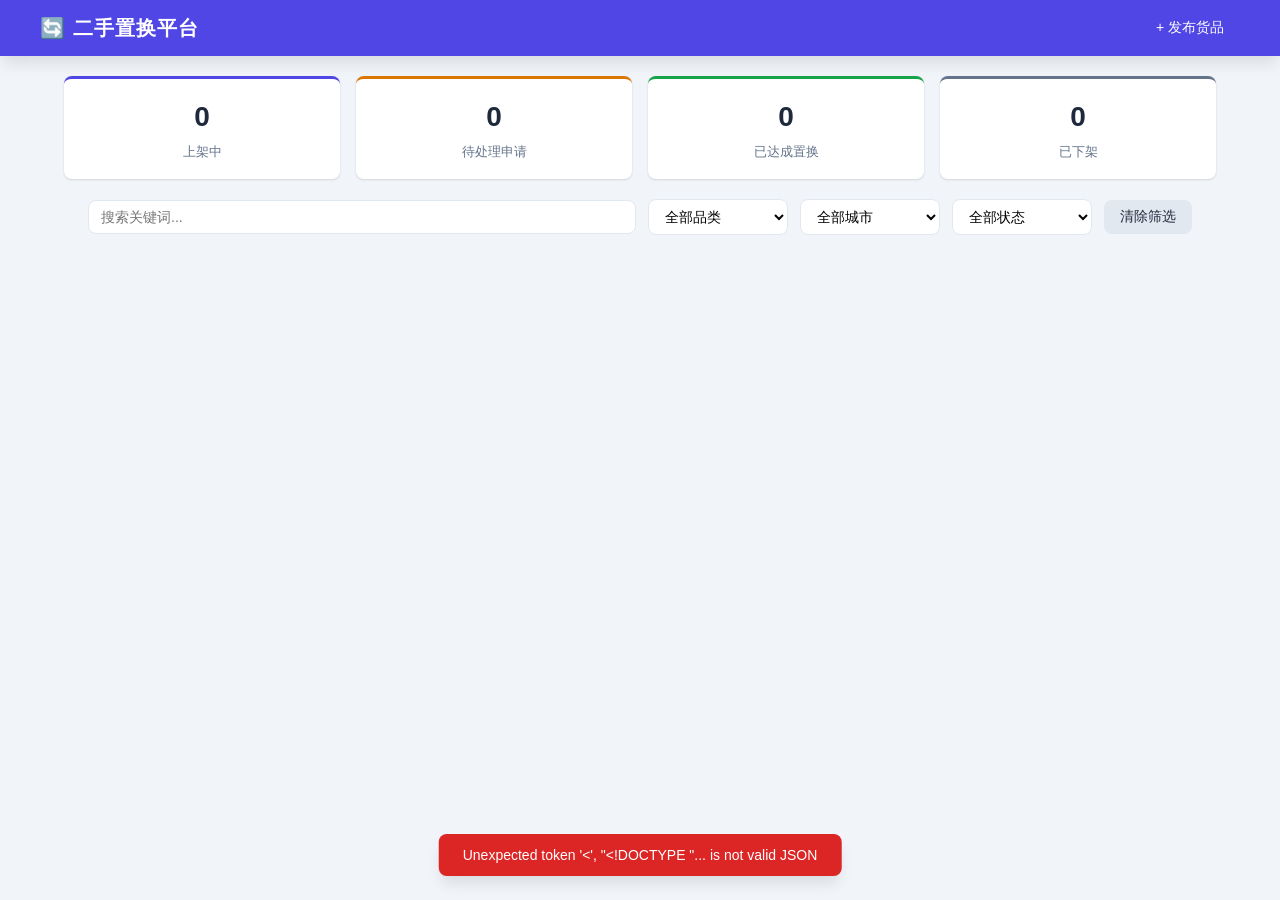
==== static/index.html @ 31f8799f "AgentOps review snapshot: 二手货品置换平台 (round 1)" ====
<!DOCTYPE html>
<html lang="zh-CN">
<head>
    <meta charset="UTF-8">
    <meta name="viewport" content="width=device-width, initial-scale=1.0">
    <title>二手货品置换平台</title>
    <link rel="stylesheet" href="/static/css/style.css">
</head>
<body>
    <header class="app-header">
        <div class="header-inner">
            <h1 class="logo" onclick="navigateTo('list')">🔄 二手置换平台</h1>
            <button class="btn btn-primary" onclick="showCreateForm()">+ 发布货品</button>
        </div>
    </header>

    <!-- 统计区域 -->
    <section class="stats-bar" id="stats-bar">
        <div class="stat-card stat-listed"><span class="stat-num" id="stat-listed">0</span><span class="stat-label">上架中</span></div>
        <div class="stat-card stat-pending"><span class="stat-num" id="stat-pending">0</span><span class="stat-label">待处理申请</span></div>
        <div class="stat-card stat-exchanged"><span class="stat-num" id="stat-exchanged">0</span><span class="stat-label">已达成置换</span></div>
        <div class="stat-card stat-delisted"><span class="stat-num" id="stat-delisted">0</span><span class="stat-label">已下架</span></div>
    </section>

    <!-- 列表视图 -->
    <main id="view-list" class="view active">
        <div class="filters">
            <input type="text" id="filter-keyword" placeholder="搜索关键词..." oninput="loadItems()">
            <select id="filter-category" onchange="loadItems()"><option value="">全部品类</option></select>
            <select id="filter-city" onchange="loadItems()"><option value="">全部城市</option></select>
            <select id="filter-status" onchange="loadItems()">
                <option value="">全部状态</option>
                <option value="listed">上架中</option>
                <option value="exchanged">已置换</option>
                <option value="delisted">已下架</option>
            </select>
            <button class="btn btn-secondary" onclick="clearFilters()">清除筛选</button>
        </div>
        <div class="item-grid" id="item-grid"></div>
        <div class="empty-state" id="empty-state" style="display:none;">暂无符合条件的货品</div>
    </main>

    <!-- 详情视图 -->
    <main id="view-detail" class="view">
        <button class="btn btn-back" onclick="navigateTo('list')">← 返回列表</button>
        <div class="detail-layout">
            <div class="detail-main">
                <div class="detail-image" id="detail-image">📷 图片占位</div>
                <div class="detail-info">
                    <h2 id="detail-title"></h2>
                    <div class="detail-meta" id="detail-meta"></div>
                    <div class="detail-section">
                        <h3>详细描述</h3>
                        <p id="detail-desc"></p>
                    </div>
                    <div class="detail-section">
                        <h3>交换条件</h3>
                        <p id="detail-exchange"></p>
                    </div>
                    <div class="detail-actions" id="detail-actions"></div>
                </div>
            </div>
            <div class="detail-sidebar">
                <div class="detail-section">
                    <h3>置换申请 <button class="btn btn-sm" onclick="showApplyForm()" id="btn-apply-toggle">发起申请</button></h3>
                    <div id="apply-form" class="apply-form" style="display:none;">
                        <input type="text" id="apply-applicant" placeholder="你的名字">
                        <textarea id="apply-message" placeholder="留言说明你能提供的置换物..."></textarea>
                        <button class="btn btn-primary btn-sm" onclick="submitApplication()">提交申请</button>
                    </div>
                    <div id="application-list"></div>
                </div>
            </div>
        </div>
    </main>

    <!-- 创建/编辑视图 -->
    <main id="view-form" class="view">
        <button class="btn btn-back" onclick="navigateTo('list')">← 返回列表</button>
        <div class="form-container">
            <h2 id="form-title">发布新货品</h2>
            <form id="item-form" onsubmit="submitItemForm(event)">
                <input type="hidden" id="form-item-id">
                <div class="form-row">
                    <div class="form-group">
                        <label>标题 *</label>
                        <input type="text" id="form-field-title" required>
                    </div>
                    <div class="form-group">
                        <label>品类 *</label>
                        <select id="form-field-category" required>
                            <option value="">请选择</option>
                            <option value="数码电子">数码电子</option>
                            <option value="家具家居">家具家居</option>
                            <option value="运动户外">运动户外</option>
                            <option value="图书文具">图书文具</option>
                            <option value="服装鞋包">服装鞋包</option>
                            <option value="母婴玩具">母婴玩具</option>
                            <option value="美妆个护">美妆个护</option>
                            <option value="其他">其他</option>
                        </select>
                    </div>
                </div>
                <div class="form-row">
                    <div class="form-group">
                        <label>成色</label>
                        <select id="form-field-condition">
                            <option value="全新">全新</option>
                            <option value="九五新">九五新</option>
                            <option value="九成新">九成新</option>
                            <option value="八成新">八成新</option>
                            <option value="七成新">七成新</option>
                            <option value="五成新及以下">五成新及以下</option>
                        </select>
                    </div>
                    <div class="form-group">
                        <label>所在城市 *</label>
                        <input type="text" id="form-field-city" required>
                    </div>
                </div>
                <div class="form-row">
                    <div class="form-group">
                        <label>期望置换物</label>
                        <input type="text" id="form-field-exchange">
                    </div>
                    <div class="form-group">
                        <label>发布人 *</label>
                        <input type="text" id="form-field-publisher" required>
                    </div>
                </div>
                <div class="form-group">
                    <label>详细描述</label>
                    <textarea id="form-field-description" rows="4"></textarea>
                </div>
                <div class="form-actions">
                    <button type="submit" class="btn btn-primary">保存</button>
                    <button type="button" class="btn btn-secondary" onclick="navigateTo('list')">取消</button>
                </div>
            </form>
        </div>
    </main>

    <!-- 消息提示 -->
    <div id="toast" class="toast" style="display:none;"></div>

    <script src="/static/js/app.js"></script>
</body>
</html>
---- static/css/style.css ----
/* ========== 基础重置与变量 ========== */
*, *::before, *::after { box-sizing: border-box; margin: 0; padding: 0; }
:root {
    --c-primary: #4f46e5;
    --c-primary-light: #6366f1;
    --c-bg: #f1f5f9;
    --c-card: #ffffff;
    --c-text: #1e293b;
    --c-text2: #64748b;
    --c-border: #e2e8f0;
    --c-success: #16a34a;
    --c-warning: #d97706;
    --c-danger: #dc2626;
    --c-info: #0284c7;
    --radius: 8px;
    --shadow: 0 1px 3px rgba(0,0,0,.08), 0 1px 2px rgba(0,0,0,.06);
    --shadow-lg: 0 10px 15px -3px rgba(0,0,0,.1);
}
body { font-family: -apple-system, BlinkMacSystemFont, "Segoe UI", Roboto, "Helvetica Neue", Arial, sans-serif; background: var(--c-bg); color: var(--c-text); line-height: 1.6; }

/* ========== Header ========== */
.app-header { background: var(--c-primary); color: #fff; padding: 0 24px; position: sticky; top: 0; z-index: 100; box-shadow: var(--shadow-lg); }
.header-inner { max-width: 1200px; margin: 0 auto; display: flex; align-items: center; justify-content: space-between; height: 56px; }
.logo { font-size: 20px; font-weight: 700; cursor: pointer; letter-spacing: 1px; }
.btn { display: inline-flex; align-items: center; gap: 4px; padding: 8px 16px; border: none; border-radius: var(--radius); font-size: 14px; font-weight: 500; cursor: pointer; transition: all .15s; }
.btn-primary { background: var(--c-primary); color: #fff; }
.btn-primary:hover { background: var(--c-primary-light); }
.btn-secondary { background: var(--c-border); color: var(--c-text); }
.btn-secondary:hover { background: #cbd5e1; }
.btn-success { background: var(--c-success); color: #fff; }
.btn-success:hover { opacity: .9; }
.btn-danger { background: var(--c-danger); color: #fff; }
.btn-danger:hover { opacity: .9; }
.btn-warning { background: var(--c-warning); color: #fff; }
.btn-warning:hover { opacity: .9; }
.btn-sm { padding: 4px 10px; font-size: 12px; }
.btn-back { margin: 16px 24px 0; }
.btn:disabled { opacity: .5; cursor: not-allowed; }

/* ========== Stats Bar ========== */
.stats-bar { max-width: 1200px; margin: 20px auto; padding: 0 24px; display: grid; grid-template-columns: repeat(4, 1fr); gap: 16px; }
.stat-card { background: var(--c-card); border-radius: var(--radius); padding: 16px 20px; display: flex; flex-direction: column; align-items: center; box-shadow: var(--shadow); border-top: 3px solid var(--c-primary); }
.stat-card.stat-pending { border-top-color: var(--c-warning); }
.stat-card.stat-exchanged { border-top-color: var(--c-success); }
.stat-card.stat-delisted { border-top-color: var(--c-text2); }
.stat-num { font-size: 28px; font-weight: 700; }
.stat-label { font-size: 13px; color: var(--c-text2); margin-top: 2px; }

/* ========== Filters ========== */
.filters { max-width: 1200px; margin: 0 auto 16px; padding: 0 24px; display: flex; gap: 12px; flex-wrap: wrap; align-items: center; }
.filters input, .filters select { padding: 8px 12px; border: 1px solid var(--c-border); border-radius: var(--radius); font-size: 14px; background: var(--c-card); min-width: 140px; }
.filters input { flex: 1; min-width: 200px; }

/* ========== Item Grid ========== */
.item-grid { max-width: 1200px; margin: 0 auto; padding: 0 24px 40px; display: grid; grid-template-columns: repeat(auto-fill, minmax(340px, 1fr)); gap: 20px; }
.item-card { background: var(--c-card); border-radius: var(--radius); box-shadow: var(--shadow); overflow: hidden; cursor: pointer; transition: transform .15s, box-shadow .15s; }
.item-card:hover { transform: translateY(-2px); box-shadow: var(--shadow-lg); }
.item-card-image { height: 160px; background: linear-gradient(135deg, #e0e7ff 0%, #c7d2fe 100%); display: flex; align-items: center; justify-content: center; font-size: 48px; color: var(--c-primary); }
.item-card-body { padding: 16px; }
.item-card-title { font-size: 16px; font-weight: 600; margin-bottom: 8px; display: -webkit-box; -webkit-line-clamp: 2; -webkit-box-orient: vertical; overflow: hidden; }
.item-card-tags { display: flex; gap: 6px; flex-wrap: wrap; margin-bottom: 8px; }
.tag { display: inline-block; padding: 2px 8px; border-radius: 12px; font-size: 12px; font-weight: 500; }
.tag-category { background: #e0e7ff; color: #3730a3; }
.tag-condition { background: #fef3c7; color: #92400e; }
.tag-city { background: #d1fae5; color: #065f46; }
.item-card-bottom { display: flex; justify-content: space-between; align-items: center; font-size: 13px; color: var(--c-text2); }
.item-card-exchange { color: var(--c-primary); font-weight: 500; }
.status-badge { padding: 2px 10px; border-radius: 12px; font-size: 12px; font-weight: 600; }
.status-listed { background: #dcfce7; color: #166534; }
.status-exchanged { background: #dbeafe; color: #1e40af; }
.status-delisted { background: #f1f5f9; color: #64748b; }
.empty-state { max-width: 1200px; margin: 60px auto; text-align: center; color: var(--c-text2); font-size: 16px; }

/* ========== Detail ========== */
.view { display: none; max-width: 1200px; margin: 0 auto; padding: 0 24px 40px; }
.view.active { display: block; }
.detail-layout { display: grid; grid-template-columns: 1fr 380px; gap: 24px; margin-top: 16px; }
.detail-main { display: flex; gap: 24px; }
.detail-image { width: 280px; min-width: 280px; height: 220px; background: linear-gradient(135deg, #e0e7ff 0%, #c7d2fe 100%); display: flex; align-items: center; justify-content: center; font-size: 64px; color: var(--c-primary); border-radius: var(--radius); }
.detail-info { flex: 1; }
.detail-info h2 { font-size: 22px; margin-bottom: 12px; }
.detail-meta { display: flex; gap: 8px; flex-wrap: wrap; margin-bottom: 16px; }
.detail-section { margin-bottom: 20px; }
.detail-section h3 { font-size: 15px; font-weight: 600; margin-bottom: 8px; display: flex; align-items: center; gap: 8px; }
.detail-section p { font-size: 14px; color: var(--c-text2); }
.detail-actions { display: flex; gap: 8px; margin-top: 16px; flex-wrap: wrap; }

/* ========== Applications ========== */
.app-card { background: var(--c-bg); border-radius: var(--radius); padding: 12px; margin-bottom: 10px; border-left: 3px solid var(--c-border); }
.app-card.app-pending { border-left-color: var(--c-warning); }
.app-card.app-accepted { border-left-color: var(--c-success); }
.app-card.app-rejected { border-left-color: var(--c-danger); }
.app-card.app-cancelled { border-left-color: var(--c-text2); }
.app-header-row { display: flex; justify-content: space-between; align-items: center; margin-bottom: 4px; }
.app-applicant { font-weight: 600; font-size: 14px; }
.app-status-badge { font-size: 11px; padding: 1px 8px; border-radius: 10px; font-weight: 600; }
.app-message { font-size: 13px; color: var(--c-text2); margin-bottom: 6px; }
.app-time { font-size: 11px; color: #94a3b8; }
.app-actions { display: flex; gap: 6px; margin-top: 6px; }
.apply-form { background: var(--c-bg); border-radius: var(--radius); padding: 12px; margin-bottom: 12px; display: flex; flex-direction: column; gap: 8px; }
.apply-form input, .apply-form textarea { padding: 8px; border: 1px solid var(--c-border); border-radius: var(--radius); font-size: 13px; font-family: inherit; resize: vertical; }

/* ========== Form ========== */
.form-container { max-width: 680px; margin: 16px auto 0; background: var(--c-card); padding: 32px; border-radius: var(--radius); box-shadow: var(--shadow); }
.form-container h2 { margin-bottom: 20px; }
.form-row { display: grid; grid-template-columns: 1fr 1fr; gap: 16px; }
.form-group { margin-bottom: 16px; }
.form-group label { display: block; font-size: 13px; font-weight: 600; margin-bottom: 4px; color: var(--c-text2); }
.form-group input, .form-group select, .form-group textarea { width: 100%; padding: 8px 12px; border: 1px solid var(--c-border); border-radius: var(--radius); font-size: 14px; font-family: inherit; }
.form-group textarea { resize: vertical; }
.form-actions { display: flex; gap: 12px; margin-top: 8px; }

/* ========== Toast ========== */
.toast { position: fixed; bottom: 24px; left: 50%; transform: translateX(-50%); padding: 10px 24px; border-radius: var(--radius); font-size: 14px; font-weight: 500; z-index: 999; box-shadow: var(--shadow-lg); }
.toast.toast-success { background: var(--c-success); color: #fff; }
.toast.toast-error { background: var(--c-danger); color: #fff; }
.toast.toast-info { background: var(--c-info); color: #fff; }

/* ========== Responsive ========== */
@media (max-width: 900px) {
    .detail-layout { grid-template-columns: 1fr; }
    .detail-main { flex-direction: column; }
    .detail-image { width: 100%; min-width: unset; height: 180px; }
    .stats-bar { grid-template-columns: repeat(2, 1fr); }
}
@media (max-width: 600px) {
    .item-grid { grid-template-columns: 1fr; }
    .form-row { grid-template-columns: 1fr; }
    .filters { flex-direction: column; }
    .filters input { min-width: unset; }
}
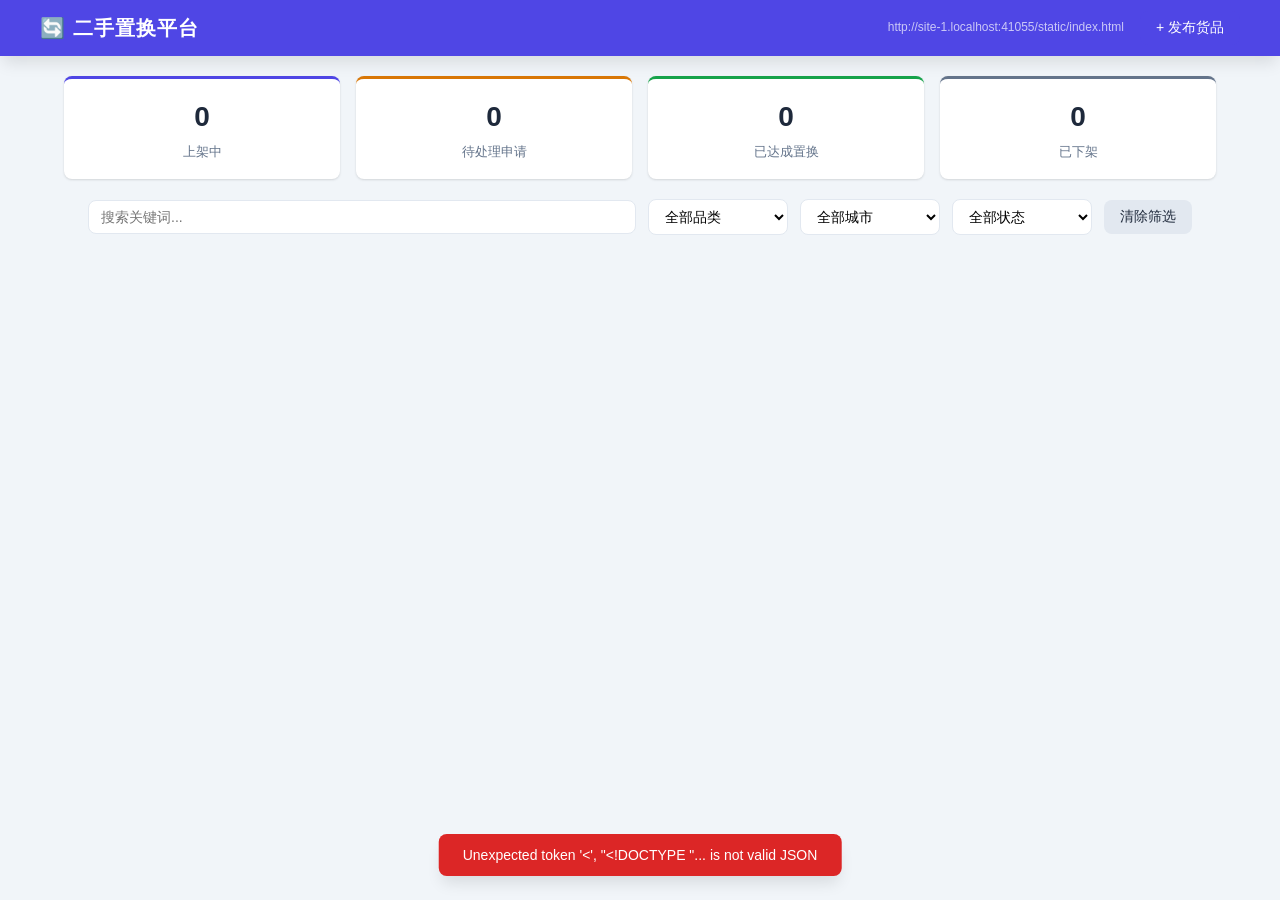
==== commit 7ea79397: "AgentOps review snapshot: 二手货品置换平台 (round 2)" ====
--- a/static/index.html
+++ b/static/index.html
@@ -10,7 +10,10 @@
     <header class="app-header">
         <div class="header-inner">
             <h1 class="logo" onclick="navigateTo('list')">🔄 二手置换平台</h1>
-            <button class="btn btn-primary" onclick="showCreateForm()">+ 发布货品</button>
+            <div class="header-right">
+                <span class="header-url" id="header-url"></span>
+                <button class="btn btn-primary" onclick="showCreateForm()">+ 发布货品</button>
+            </div>
         </div>
     </header>
 
@@ -25,7 +28,7 @@
     <!-- 列表视图 -->
     <main id="view-list" class="view active">
         <div class="filters">
-            <input type="text" id="filter-keyword" placeholder="搜索关键词..." oninput="loadItems()">
+            <input type="text" id="filter-keyword" placeholder="搜索关键词..." oninput="debounceLoadItems()">
             <select id="filter-category" onchange="loadItems()"><option value="">全部品类</option></select>
             <select id="filter-city" onchange="loadItems()"><option value="">全部城市</option></select>
             <select id="filter-status" onchange="loadItems()">
@@ -42,13 +45,22 @@
 
     <!-- 详情视图 -->
     <main id="view-detail" class="view">
-        <button class="btn btn-back" onclick="navigateTo('list')">← 返回列表</button>
+        <div class="detail-nav">
+            <button class="btn btn-back" onclick="navigateTo('list')">← 返回列表</button>
+            <span class="detail-nav-item" id="detail-nav-item"></span>
+        </div>
         <div class="detail-layout">
-            <div class="detail-main">
-                <div class="detail-image" id="detail-image">📷 图片占位</div>
-                <div class="detail-info">
-                    <h2 id="detail-title"></h2>
-                    <div class="detail-meta" id="detail-meta"></div>
+            <!-- 左栏：货品信息 -->
+            <div class="detail-col-left">
+                <div class="detail-card">
+                    <div class="detail-image" id="detail-image">📷</div>
+                    <div class="detail-info">
+                        <h2 id="detail-title"></h2>
+                        <div class="detail-meta" id="detail-meta"></div>
+                        <div class="detail-field-grid" id="detail-fields"></div>
+                    </div>
+                </div>
+                <div class="detail-card">
                     <div class="detail-section">
                         <h3>详细描述</h3>
                         <p id="detail-desc"></p>
@@ -58,17 +70,27 @@
                         <p id="detail-exchange"></p>
                     </div>
                     <div class="detail-actions" id="detail-actions"></div>
+                    <div class="detail-status-hint" id="detail-status-hint" style="display:none;"></div>
                 </div>
             </div>
-            <div class="detail-sidebar">
-                <div class="detail-section">
-                    <h3>置换申请 <button class="btn btn-sm" onclick="showApplyForm()" id="btn-apply-toggle">发起申请</button></h3>
-                    <div id="apply-form" class="apply-form" style="display:none;">
-                        <input type="text" id="apply-applicant" placeholder="你的名字">
-                        <textarea id="apply-message" placeholder="留言说明你能提供的置换物..."></textarea>
-                        <button class="btn btn-primary btn-sm" onclick="submitApplication()">提交申请</button>
+            <!-- 右栏：申请 + 状态历史 -->
+            <div class="detail-col-right">
+                <div class="detail-card">
+                    <div class="detail-section">
+                        <h3>置换申请 <span class="badge" id="detail-app-count">0</span> <button class="btn btn-sm btn-primary" onclick="showApplyForm()" id="btn-apply-toggle">发起申请</button></h3>
+                        <div id="apply-form" class="apply-form" style="display:none;">
+                            <input type="text" id="apply-applicant" placeholder="你的名字">
+                            <textarea id="apply-message" placeholder="留言说明你能提供的置换物..." rows="2"></textarea>
+                            <button class="btn btn-primary btn-sm" onclick="submitApplication()">提交申请</button>
+                        </div>
+                        <div id="application-list"></div>
                     </div>
-                    <div id="application-list"></div>
+                </div>
+                <div class="detail-card">
+                    <div class="detail-section">
+                        <h3>状态历史</h3>
+                        <div id="status-history"></div>
+                    </div>
                 </div>
             </div>
         </div>
@@ -76,7 +98,9 @@
 
     <!-- 创建/编辑视图 -->
     <main id="view-form" class="view">
-        <button class="btn btn-back" onclick="navigateTo('list')">← 返回列表</button>
+        <div class="detail-nav">
+            <button class="btn btn-back" id="form-back-btn">← 返回</button>
+        </div>
         <div class="form-container">
             <h2 id="form-title">发布新货品</h2>
             <form id="item-form" onsubmit="submitItemForm(event)">
@@ -134,7 +158,7 @@
                 </div>
                 <div class="form-actions">
                     <button type="submit" class="btn btn-primary">保存</button>
-                    <button type="button" class="btn btn-secondary" onclick="navigateTo('list')">取消</button>
+                    <button type="button" class="btn btn-secondary" id="form-cancel-btn">取消</button>
                 </div>
             </form>
         </div>
--- a/static/css/style.css
+++ b/static/css/style.css
@@ -7,6 +7,7 @@
     --c-card: #ffffff;
     --c-text: #1e293b;
     --c-text2: #64748b;
+    --c-text3: #94a3b8;
     --c-border: #e2e8f0;
     --c-success: #16a34a;
     --c-warning: #d97706;
@@ -21,6 +22,8 @@
 /* ========== Header ========== */
 .app-header { background: var(--c-primary); color: #fff; padding: 0 24px; position: sticky; top: 0; z-index: 100; box-shadow: var(--shadow-lg); }
 .header-inner { max-width: 1200px; margin: 0 auto; display: flex; align-items: center; justify-content: space-between; height: 56px; }
+.header-right { display: flex; align-items: center; gap: 16px; }
+.header-url { font-size: 12px; opacity: .7; max-width: 260px; overflow: hidden; text-overflow: ellipsis; white-space: nowrap; }
 .logo { font-size: 20px; font-weight: 700; cursor: pointer; letter-spacing: 1px; }
 .btn { display: inline-flex; align-items: center; gap: 4px; padding: 8px 16px; border: none; border-radius: var(--radius); font-size: 14px; font-weight: 500; cursor: pointer; transition: all .15s; }
 .btn-primary { background: var(--c-primary); color: #fff; }
@@ -34,7 +37,7 @@
 .btn-warning { background: var(--c-warning); color: #fff; }
 .btn-warning:hover { opacity: .9; }
 .btn-sm { padding: 4px 10px; font-size: 12px; }
-.btn-back { margin: 16px 24px 0; }
+.btn-back { margin: 0; }
 .btn:disabled { opacity: .5; cursor: not-allowed; }
 
 /* ========== Stats Bar ========== */
@@ -55,6 +58,7 @@
 .item-grid { max-width: 1200px; margin: 0 auto; padding: 0 24px 40px; display: grid; grid-template-columns: repeat(auto-fill, minmax(340px, 1fr)); gap: 20px; }
 .item-card { background: var(--c-card); border-radius: var(--radius); box-shadow: var(--shadow); overflow: hidden; cursor: pointer; transition: transform .15s, box-shadow .15s; }
 .item-card:hover { transform: translateY(-2px); box-shadow: var(--shadow-lg); }
+.item-card-active { outline: 2px solid var(--c-primary); outline-offset: -2px; }
 .item-card-image { height: 160px; background: linear-gradient(135deg, #e0e7ff 0%, #c7d2fe 100%); display: flex; align-items: center; justify-content: center; font-size: 48px; color: var(--c-primary); }
 .item-card-body { padding: 16px; }
 .item-card-title { font-size: 16px; font-weight: 600; margin-bottom: 8px; display: -webkit-box; -webkit-line-clamp: 2; -webkit-box-orient: vertical; overflow: hidden; }
@@ -71,19 +75,41 @@
 .status-delisted { background: #f1f5f9; color: #64748b; }
 .empty-state { max-width: 1200px; margin: 60px auto; text-align: center; color: var(--c-text2); font-size: 16px; }
 
-/* ========== Detail ========== */
+/* ========== Detail Layout ========== */
 .view { display: none; max-width: 1200px; margin: 0 auto; padding: 0 24px 40px; }
 .view.active { display: block; }
-.detail-layout { display: grid; grid-template-columns: 1fr 380px; gap: 24px; margin-top: 16px; }
-.detail-main { display: flex; gap: 24px; }
-.detail-image { width: 280px; min-width: 280px; height: 220px; background: linear-gradient(135deg, #e0e7ff 0%, #c7d2fe 100%); display: flex; align-items: center; justify-content: center; font-size: 64px; color: var(--c-primary); border-radius: var(--radius); }
-.detail-info { flex: 1; }
+.detail-nav { display: flex; align-items: center; gap: 12px; margin: 16px 0; }
+.detail-nav-item { font-size: 14px; color: var(--c-text2); max-width: 400px; overflow: hidden; text-overflow: ellipsis; white-space: nowrap; }
+.detail-layout { display: grid; grid-template-columns: 1fr 380px; gap: 24px; }
+.detail-col-left, .detail-col-right { display: flex; flex-direction: column; gap: 20px; }
+.detail-card { background: var(--c-card); border-radius: var(--radius); box-shadow: var(--shadow); padding: 20px; }
+
+/* ========== Detail Image + Info ========== */
+.detail-image { width: 100%; height: 220px; background: linear-gradient(135deg, #e0e7ff 0%, #c7d2fe 100%); display: flex; align-items: center; justify-content: center; font-size: 64px; color: var(--c-primary); border-radius: var(--radius); margin-bottom: 16px; }
 .detail-info h2 { font-size: 22px; margin-bottom: 12px; }
 .detail-meta { display: flex; gap: 8px; flex-wrap: wrap; margin-bottom: 16px; }
+
+/* ========== Detail Field Grid ========== */
+.detail-field-grid { display: grid; grid-template-columns: 1fr 1fr; gap: 0; border: 1px solid var(--c-border); border-radius: var(--radius); overflow: hidden; margin-bottom: 4px; }
+.field-row { display: flex; border-bottom: 1px solid var(--c-border); }
+.field-row:last-child { border-bottom: none; }
+.field-row:nth-child(odd) { background: #f8fafc; }
+.field-label { width: 90px; min-width: 90px; padding: 8px 12px; font-size: 13px; color: var(--c-text2); font-weight: 600; background: rgba(241,245,249,.5); border-right: 1px solid var(--c-border); }
+.field-value { flex: 1; padding: 8px 12px; font-size: 13px; }
+
+/* ========== Detail Sections ========== */
 .detail-section { margin-bottom: 20px; }
+.detail-section:last-child { margin-bottom: 0; }
 .detail-section h3 { font-size: 15px; font-weight: 600; margin-bottom: 8px; display: flex; align-items: center; gap: 8px; }
 .detail-section p { font-size: 14px; color: var(--c-text2); }
 .detail-actions { display: flex; gap: 8px; margin-top: 16px; flex-wrap: wrap; }
+
+/* ========== Status Hint ========== */
+.detail-status-hint { margin-top: 12px; padding: 10px 14px; background: #fef3c7; border: 1px solid #fcd34d; border-radius: var(--radius); font-size: 13px; color: #92400e; display: flex; align-items: flex-start; gap: 8px; line-height: 1.5; }
+.detail-status-hint::before { content: "⚠"; flex-shrink: 0; }
+
+/* ========== Badge ========== */
+.badge { display: inline-flex; align-items: center; justify-content: center; min-width: 20px; height: 20px; padding: 0 6px; border-radius: 10px; background: var(--c-primary); color: #fff; font-size: 11px; font-weight: 700; }
 
 /* ========== Applications ========== */
 .app-card { background: var(--c-bg); border-radius: var(--radius); padding: 12px; margin-bottom: 10px; border-left: 3px solid var(--c-border); }
@@ -96,9 +122,23 @@
 .app-status-badge { font-size: 11px; padding: 1px 8px; border-radius: 10px; font-weight: 600; }
 .app-message { font-size: 13px; color: var(--c-text2); margin-bottom: 6px; }
 .app-time { font-size: 11px; color: #94a3b8; }
-.app-actions { display: flex; gap: 6px; margin-top: 6px; }
+.app-actions { display: flex; gap: 6px; margin-top: 6px; flex-wrap: wrap; align-items: center; }
+.op-hint { font-size: 12px; color: var(--c-text2); font-style: italic; }
 .apply-form { background: var(--c-bg); border-radius: var(--radius); padding: 12px; margin-bottom: 12px; display: flex; flex-direction: column; gap: 8px; }
 .apply-form input, .apply-form textarea { padding: 8px; border: 1px solid var(--c-border); border-radius: var(--radius); font-size: 13px; font-family: inherit; resize: vertical; }
+.empty-hint { color: var(--c-text3); font-size: 13px; }
+
+/* ========== Status History Timeline ========== */
+.timeline { position: relative; padding-left: 20px; }
+.timeline::before { content: ''; position: absolute; left: 7px; top: 4px; bottom: 4px; width: 2px; background: var(--c-border); }
+.timeline-item { position: relative; padding-bottom: 16px; }
+.timeline-item:last-child { padding-bottom: 0; }
+.timeline-dot { position: absolute; left: -17px; top: 4px; width: 10px; height: 10px; border-radius: 50%; background: var(--c-border); border: 2px solid var(--c-card); }
+.timeline-item-active .timeline-dot { background: var(--c-primary); box-shadow: 0 0 0 3px rgba(79,70,229,.2); }
+.timeline-content { padding-left: 4px; }
+.timeline-title { font-size: 13px; font-weight: 600; color: var(--c-text); }
+.timeline-reason { font-size: 12px; color: var(--c-text2); margin-top: 2px; }
+.timeline-meta { font-size: 11px; color: var(--c-text3); margin-top: 2px; }
 
 /* ========== Form ========== */
 .form-container { max-width: 680px; margin: 16px auto 0; background: var(--c-card); padding: 32px; border-radius: var(--radius); box-shadow: var(--shadow); }
@@ -119,8 +159,7 @@
 /* ========== Responsive ========== */
 @media (max-width: 900px) {
     .detail-layout { grid-template-columns: 1fr; }
-    .detail-main { flex-direction: column; }
-    .detail-image { width: 100%; min-width: unset; height: 180px; }
+    .detail-field-grid { grid-template-columns: 1fr; }
     .stats-bar { grid-template-columns: repeat(2, 1fr); }
 }
 @media (max-width: 600px) {
@@ -128,4 +167,5 @@
     .form-row { grid-template-columns: 1fr; }
     .filters { flex-direction: column; }
     .filters input { min-width: unset; }
+    .header-url { display: none; }
 }
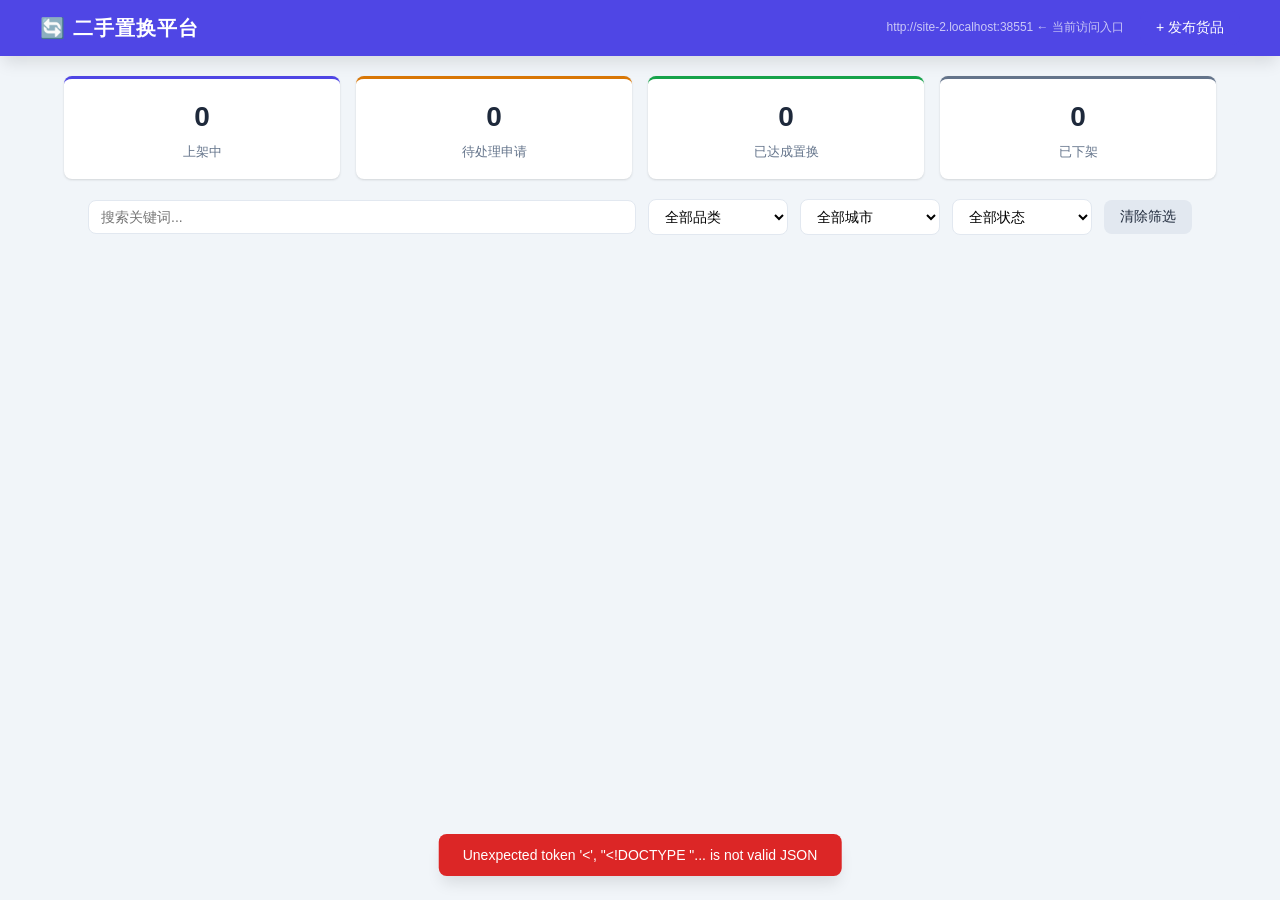
==== commit e8b81e1c: "AgentOps review snapshot: 二手货品置换平台 (round 3)" ====
--- a/static/index.html
+++ b/static/index.html
@@ -80,7 +80,8 @@
                         <h3>置换申请 <span class="badge" id="detail-app-count">0</span> <button class="btn btn-sm btn-primary" onclick="showApplyForm()" id="btn-apply-toggle">发起申请</button></h3>
                         <div id="apply-form" class="apply-form" style="display:none;">
                             <input type="text" id="apply-applicant" placeholder="你的名字">
-                            <textarea id="apply-message" placeholder="留言说明你能提供的置换物..." rows="2"></textarea>
+                            <input type="text" id="apply-offer-item" placeholder="你能提供的置换物（如：iPad Pro 2022）">
+                            <textarea id="apply-message" placeholder="补充留言说明..." rows="2"></textarea>
                             <button class="btn btn-primary btn-sm" onclick="submitApplication()">提交申请</button>
                         </div>
                         <div id="application-list"></div>
--- a/static/css/style.css
+++ b/static/css/style.css
@@ -121,6 +121,7 @@
 .app-applicant { font-weight: 600; font-size: 14px; }
 .app-status-badge { font-size: 11px; padding: 1px 8px; border-radius: 10px; font-weight: 600; }
 .app-message { font-size: 13px; color: var(--c-text2); margin-bottom: 6px; }
+.app-offer { font-size: 13px; color: var(--c-primary); font-weight: 500; margin-bottom: 4px; }
 .app-time { font-size: 11px; color: #94a3b8; }
 .app-actions { display: flex; gap: 6px; margin-top: 6px; flex-wrap: wrap; align-items: center; }
 .op-hint { font-size: 12px; color: var(--c-text2); font-style: italic; }
@@ -134,6 +135,7 @@
 .timeline-item { position: relative; padding-bottom: 16px; }
 .timeline-item:last-child { padding-bottom: 0; }
 .timeline-dot { position: absolute; left: -17px; top: 4px; width: 10px; height: 10px; border-radius: 50%; background: var(--c-border); border: 2px solid var(--c-card); }
+.timeline-dot-event { background: var(--c-warning); }
 .timeline-item-active .timeline-dot { background: var(--c-primary); box-shadow: 0 0 0 3px rgba(79,70,229,.2); }
 .timeline-content { padding-left: 4px; }
 .timeline-title { font-size: 13px; font-weight: 600; color: var(--c-text); }
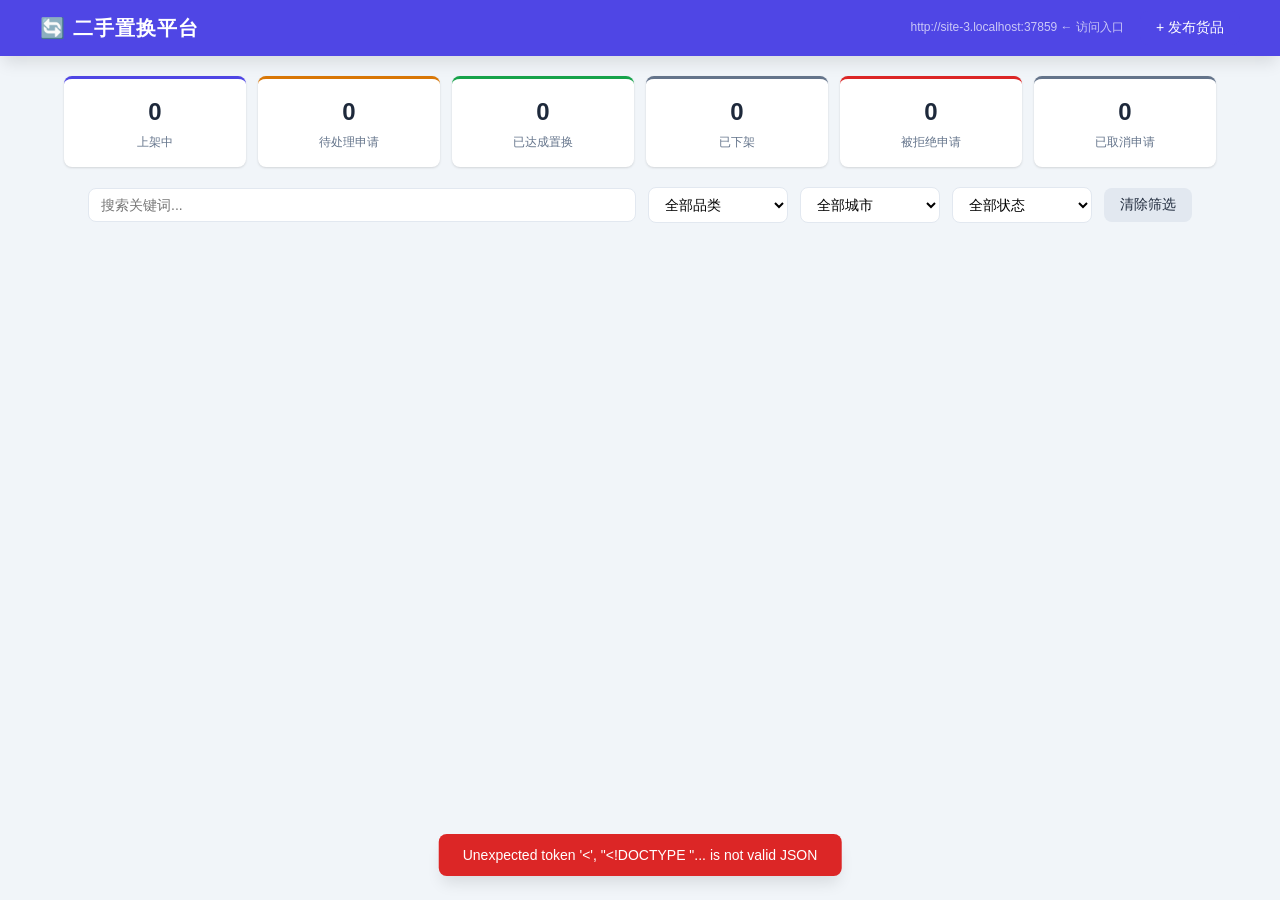
==== commit 07159ce3: "AgentOps review snapshot: 二手货品置换平台 (round 4)" ====
--- a/static/index.html
+++ b/static/index.html
@@ -19,10 +19,12 @@
 
     <!-- 统计区域 -->
     <section class="stats-bar" id="stats-bar">
-        <div class="stat-card stat-listed"><span class="stat-num" id="stat-listed">0</span><span class="stat-label">上架中</span></div>
-        <div class="stat-card stat-pending"><span class="stat-num" id="stat-pending">0</span><span class="stat-label">待处理申请</span></div>
-        <div class="stat-card stat-exchanged"><span class="stat-num" id="stat-exchanged">0</span><span class="stat-label">已达成置换</span></div>
-        <div class="stat-card stat-delisted"><span class="stat-num" id="stat-delisted">0</span><span class="stat-label">已下架</span></div>
+        <div class="stat-card stat-listed" onclick="filterByStat('listed')"><span class="stat-num" id="stat-listed">0</span><span class="stat-label">上架中</span></div>
+        <div class="stat-card stat-pending" onclick="filterByStat('pending')"><span class="stat-num" id="stat-pending">0</span><span class="stat-label">待处理申请</span></div>
+        <div class="stat-card stat-exchanged" onclick="filterByStat('exchanged')"><span class="stat-num" id="stat-exchanged">0</span><span class="stat-label">已达成置换</span></div>
+        <div class="stat-card stat-delisted" onclick="filterByStat('delisted')"><span class="stat-num" id="stat-delisted">0</span><span class="stat-label">已下架</span></div>
+        <div class="stat-card stat-rejected" onclick="showToast('被拒绝/已取消为申请维度，可在货品详情中查看','info')"><span class="stat-num" id="stat-rejected">0</span><span class="stat-label">被拒绝申请</span></div>
+        <div class="stat-card stat-cancelled" onclick="showToast('已取消为申请维度，可在货品详情中查看','info')"><span class="stat-num" id="stat-cancelled">0</span><span class="stat-label">已取消申请</span></div>
     </section>
 
     <!-- 列表视图 -->
@@ -40,7 +42,11 @@
             <button class="btn btn-secondary" onclick="clearFilters()">清除筛选</button>
         </div>
         <div class="item-grid" id="item-grid"></div>
-        <div class="empty-state" id="empty-state" style="display:none;">暂无符合条件的货品</div>
+        <div class="result-count" id="result-count" style="display:none;"></div>
+        <div class="empty-state" id="empty-state" style="display:none;">
+            <p>暂无符合条件的货品</p>
+            <button class="btn btn-secondary btn-sm" onclick="clearFilters()" style="margin-top:8px;">清除筛选，查看全部</button>
+        </div>
     </main>
 
     <!-- 详情视图 -->
--- a/static/css/style.css
+++ b/static/css/style.css
@@ -41,13 +41,16 @@
 .btn:disabled { opacity: .5; cursor: not-allowed; }
 
 /* ========== Stats Bar ========== */
-.stats-bar { max-width: 1200px; margin: 20px auto; padding: 0 24px; display: grid; grid-template-columns: repeat(4, 1fr); gap: 16px; }
-.stat-card { background: var(--c-card); border-radius: var(--radius); padding: 16px 20px; display: flex; flex-direction: column; align-items: center; box-shadow: var(--shadow); border-top: 3px solid var(--c-primary); }
+.stats-bar { max-width: 1200px; margin: 20px auto; padding: 0 24px; display: grid; grid-template-columns: repeat(6, 1fr); gap: 12px; }
+.stat-card { background: var(--c-card); border-radius: var(--radius); padding: 14px 16px; display: flex; flex-direction: column; align-items: center; box-shadow: var(--shadow); border-top: 3px solid var(--c-primary); cursor: pointer; transition: transform .1s, box-shadow .1s; }
+.stat-card:hover { transform: translateY(-2px); box-shadow: var(--shadow-lg); }
 .stat-card.stat-pending { border-top-color: var(--c-warning); }
 .stat-card.stat-exchanged { border-top-color: var(--c-success); }
 .stat-card.stat-delisted { border-top-color: var(--c-text2); }
-.stat-num { font-size: 28px; font-weight: 700; }
-.stat-label { font-size: 13px; color: var(--c-text2); margin-top: 2px; }
+.stat-card.stat-rejected { border-top-color: var(--c-danger); }
+.stat-card.stat-cancelled { border-top-color: #64748b; }
+.stat-num { font-size: 24px; font-weight: 700; }
+.stat-label { font-size: 12px; color: var(--c-text2); margin-top: 2px; }
 
 /* ========== Filters ========== */
 .filters { max-width: 1200px; margin: 0 auto 16px; padding: 0 24px; display: flex; gap: 12px; flex-wrap: wrap; align-items: center; }
@@ -73,7 +76,9 @@
 .status-listed { background: #dcfce7; color: #166534; }
 .status-exchanged { background: #dbeafe; color: #1e40af; }
 .status-delisted { background: #f1f5f9; color: #64748b; }
-.empty-state { max-width: 1200px; margin: 60px auto; text-align: center; color: var(--c-text2); font-size: 16px; }
+.result-count { max-width: 1200px; margin: 0 auto 8px; padding: 0 24px; font-size: 13px; color: var(--c-text2); }
+.empty-state { max-width: 1200px; margin: 40px auto; text-align: center; color: var(--c-text2); font-size: 16px; }
+.empty-state p { margin-bottom: 4px; }
 
 /* ========== Detail Layout ========== */
 .view { display: none; max-width: 1200px; margin: 0 auto; padding: 0 24px 40px; }
@@ -162,7 +167,7 @@
 @media (max-width: 900px) {
     .detail-layout { grid-template-columns: 1fr; }
     .detail-field-grid { grid-template-columns: 1fr; }
-    .stats-bar { grid-template-columns: repeat(2, 1fr); }
+    .stats-bar { grid-template-columns: repeat(3, 1fr); }
 }
 @media (max-width: 600px) {
     .item-grid { grid-template-columns: 1fr; }
@@ -170,4 +175,5 @@
     .filters { flex-direction: column; }
     .filters input { min-width: unset; }
     .header-url { display: none; }
+    .stats-bar { grid-template-columns: repeat(2, 1fr); }
 }
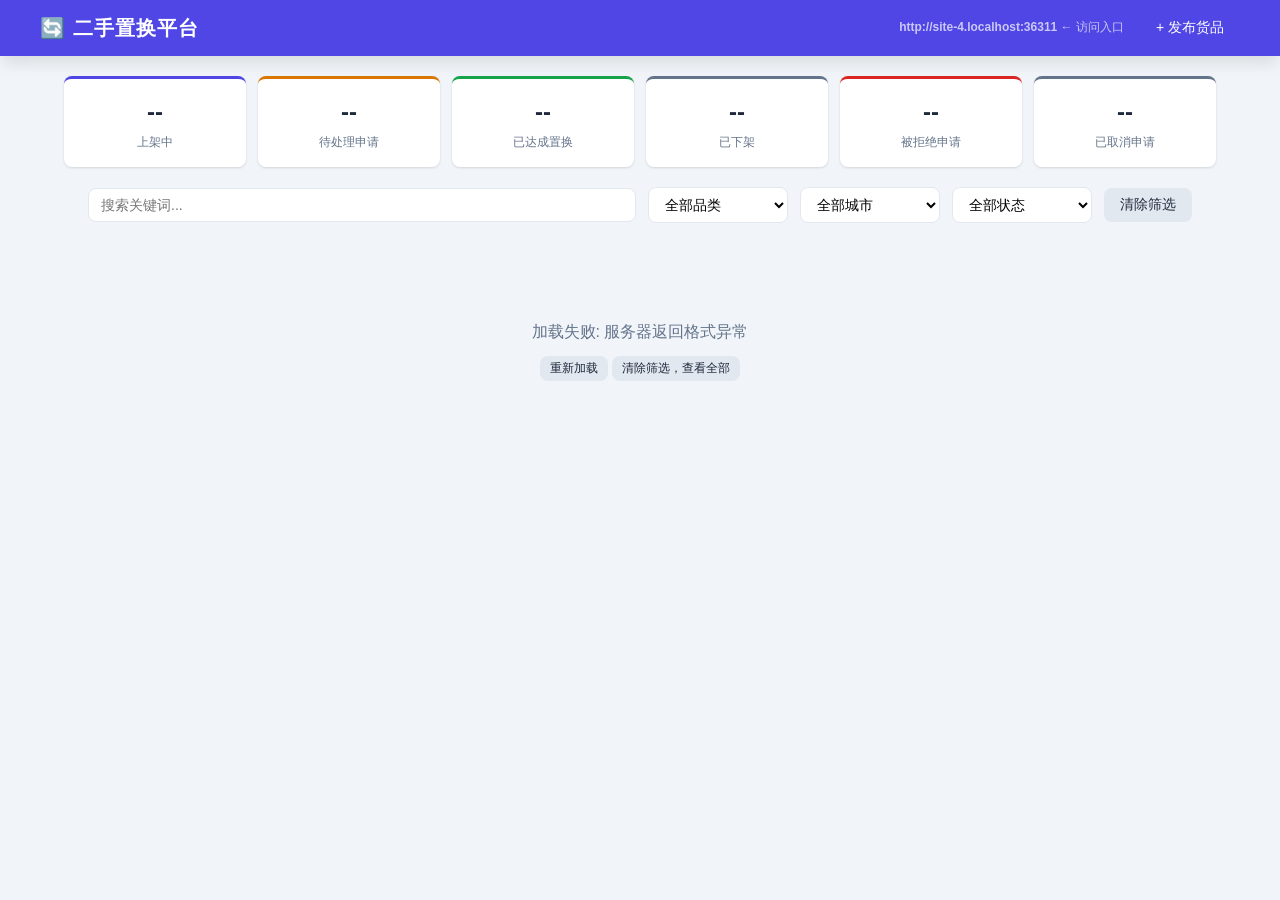
==== commit 09ced1b2: "AgentOps review snapshot: 二手货品置换平台 (round 5)" ====
--- a/static/index.html
+++ b/static/index.html
@@ -23,8 +23,8 @@
         <div class="stat-card stat-pending" onclick="filterByStat('pending')"><span class="stat-num" id="stat-pending">0</span><span class="stat-label">待处理申请</span></div>
         <div class="stat-card stat-exchanged" onclick="filterByStat('exchanged')"><span class="stat-num" id="stat-exchanged">0</span><span class="stat-label">已达成置换</span></div>
         <div class="stat-card stat-delisted" onclick="filterByStat('delisted')"><span class="stat-num" id="stat-delisted">0</span><span class="stat-label">已下架</span></div>
-        <div class="stat-card stat-rejected" onclick="showToast('被拒绝/已取消为申请维度，可在货品详情中查看','info')"><span class="stat-num" id="stat-rejected">0</span><span class="stat-label">被拒绝申请</span></div>
-        <div class="stat-card stat-cancelled" onclick="showToast('已取消为申请维度，可在货品详情中查看','info')"><span class="stat-num" id="stat-cancelled">0</span><span class="stat-label">已取消申请</span></div>
+        <div class="stat-card stat-rejected" onclick="filterByStat('rejected')"><span class="stat-num" id="stat-rejected">0</span><span class="stat-label">被拒绝申请</span></div>
+        <div class="stat-card stat-cancelled" onclick="filterByStat('cancelled')"><span class="stat-num" id="stat-cancelled">0</span><span class="stat-label">已取消申请</span></div>
     </section>
 
     <!-- 列表视图 -->
--- a/static/css/style.css
+++ b/static/css/style.css
@@ -133,6 +133,14 @@
 .apply-form { background: var(--c-bg); border-radius: var(--radius); padding: 12px; margin-bottom: 12px; display: flex; flex-direction: column; gap: 8px; }
 .apply-form input, .apply-form textarea { padding: 8px; border: 1px solid var(--c-border); border-radius: var(--radius); font-size: 13px; font-family: inherit; resize: vertical; }
 .empty-hint { color: var(--c-text3); font-size: 13px; }
+.detail-error { padding: 40px 20px; text-align: center; color: var(--c-danger); font-size: 15px; }
+.detail-error p { margin-bottom: 12px; }
+
+/* ========== Disabled / Loading ========== */
+.btn:disabled, .btn[disabled] { opacity: .5; cursor: not-allowed; pointer-events: none; }
+.btn.is-loading { position: relative; color: transparent !important; }
+.btn.is-loading::after { content: ''; position: absolute; top: 50%; left: 50%; width: 14px; height: 14px; margin: -7px 0 0 -7px; border: 2px solid rgba(255,255,255,.3); border-top-color: #fff; border-radius: 50%; animation: spin .6s linear infinite; }
+@keyframes spin { to { transform: rotate(360deg); } }
 
 /* ========== Status History Timeline ========== */
 .timeline { position: relative; padding-left: 20px; }
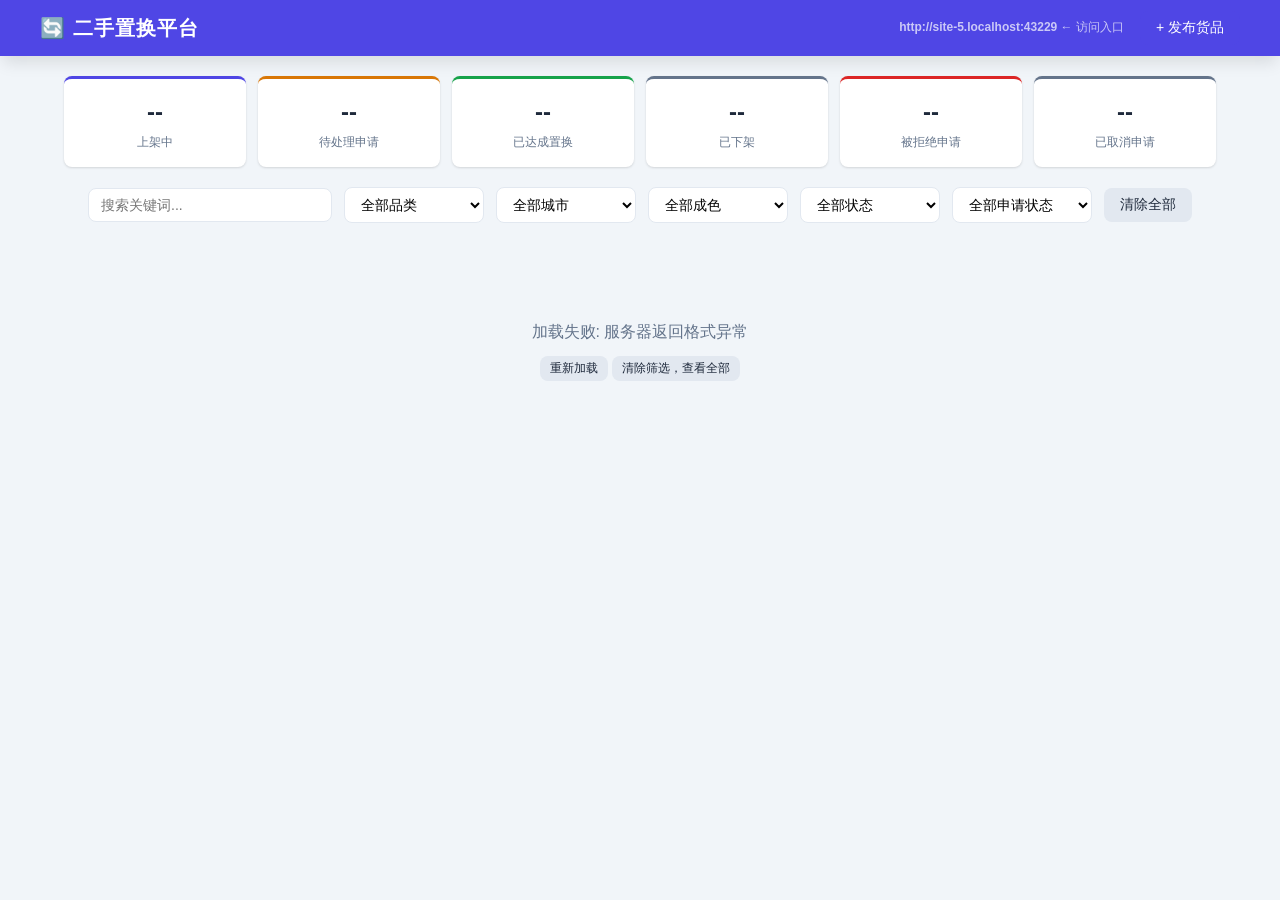
==== commit c5a2137a: "AgentOps review snapshot: 二手货品置换平台 (round 1)" ====
--- a/static/index.html
+++ b/static/index.html
@@ -33,14 +33,23 @@
             <input type="text" id="filter-keyword" placeholder="搜索关键词..." oninput="debounceLoadItems()">
             <select id="filter-category" onchange="loadItems()"><option value="">全部品类</option></select>
             <select id="filter-city" onchange="loadItems()"><option value="">全部城市</option></select>
+            <select id="filter-condition" onchange="loadItems()"><option value="">全部成色</option></select>
             <select id="filter-status" onchange="loadItems()">
                 <option value="">全部状态</option>
                 <option value="listed">上架中</option>
                 <option value="exchanged">已置换</option>
                 <option value="delisted">已下架</option>
             </select>
-            <button class="btn btn-secondary" onclick="clearFilters()">清除筛选</button>
+            <select id="filter-app-status" onchange="loadItems()">
+                <option value="">全部申请状态</option>
+                <option value="pending">待处理</option>
+                <option value="accepted">已接受</option>
+                <option value="rejected">已拒绝</option>
+                <option value="cancelled">已取消</option>
+            </select>
+            <button class="btn btn-secondary" onclick="clearFilters()">清除全部</button>
         </div>
+        <div class="active-filters" id="active-filters" style="display:none;"></div>
         <div class="item-grid" id="item-grid"></div>
         <div class="result-count" id="result-count" style="display:none;"></div>
         <div class="empty-state" id="empty-state" style="display:none;">
--- a/static/css/style.css
+++ b/static/css/style.css
@@ -56,6 +56,12 @@
 .filters { max-width: 1200px; margin: 0 auto 16px; padding: 0 24px; display: flex; gap: 12px; flex-wrap: wrap; align-items: center; }
 .filters input, .filters select { padding: 8px 12px; border: 1px solid var(--c-border); border-radius: var(--radius); font-size: 14px; background: var(--c-card); min-width: 140px; }
 .filters input { flex: 1; min-width: 200px; }
+
+/* ========== Active Filter Tags ========== */
+.active-filters { max-width: 1200px; margin: 0 auto 12px; padding: 0 24px; display: flex; flex-wrap: wrap; gap: 6px; align-items: center; }
+.filter-tag { display: inline-flex; align-items: center; gap: 4px; padding: 3px 10px; border-radius: 20px; font-size: 12px; font-weight: 500; background: #e0e7ff; color: #3730a3; border: 1px solid #c7d2fe; cursor: default; user-select: none; }
+.filter-tag .filter-tag-remove { cursor: pointer; color: #6366f1; font-weight: 700; padding: 0 1px; line-height: 1; border-radius: 50%; width: 16px; height: 16px; display: inline-flex; align-items: center; justify-content: center; transition: background .15s; }
+.filter-tag .filter-tag-remove:hover { background: rgba(99,102,241,.15); }
 
 /* ========== Item Grid ========== */
 .item-grid { max-width: 1200px; margin: 0 auto; padding: 0 24px 40px; display: grid; grid-template-columns: repeat(auto-fill, minmax(340px, 1fr)); gap: 20px; }
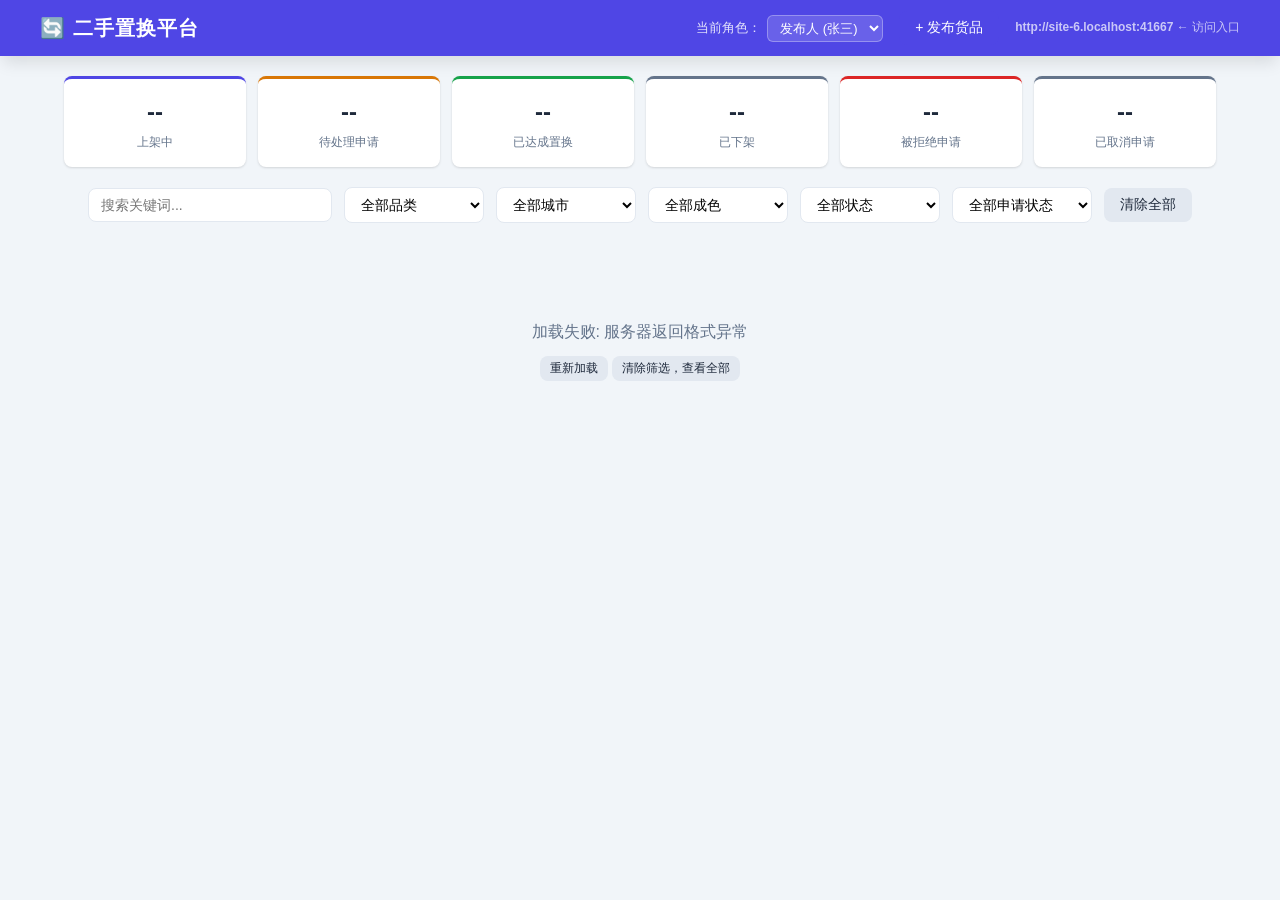
==== commit e53089be: "AgentOps review snapshot: 二手货品置换平台 (round 2)" ====
--- a/static/index.html
+++ b/static/index.html
@@ -11,8 +11,18 @@
         <div class="header-inner">
             <h1 class="logo" onclick="navigateTo('list')">🔄 二手置换平台</h1>
             <div class="header-right">
+                <!-- 角色切换区 -->
+                <div class="role-switcher" id="role-switcher">
+                    <label>当前角色：</label>
+                    <select id="current-role" onchange="switchRole(this.value)">
+                        <option value="guest">游客</option>
+                        <option value="publisher" selected>发布人 (张三)</option>
+                        <option value="applicant">申请人 (陈一)</option>
+                        <option value="admin">平台管理员</option>
+                    </select>
+                </div>
+                <button class="btn btn-primary" id="btn-create-item" onclick="showCreateForm()">+ 发布货品</button>
                 <span class="header-url" id="header-url"></span>
-                <button class="btn btn-primary" onclick="showCreateForm()">+ 发布货品</button>
             </div>
         </div>
     </header>
--- a/static/css/style.css
+++ b/static/css/style.css
@@ -25,6 +25,19 @@
 .header-right { display: flex; align-items: center; gap: 16px; }
 .header-url { font-size: 12px; opacity: .7; max-width: 260px; overflow: hidden; text-overflow: ellipsis; white-space: nowrap; }
 .logo { font-size: 20px; font-weight: 700; cursor: pointer; letter-spacing: 1px; }
+
+/* ========== Role Switcher ========== */
+.role-switcher { display: flex; align-items: center; gap: 6px; font-size: 13px; color: rgba(255,255,255,.85); }
+.role-switcher label { white-space: nowrap; font-weight: 500; }
+.role-switcher select { padding: 4px 8px; border: 1px solid rgba(255,255,255,.3); border-radius: 6px; font-size: 13px; background: rgba(255,255,255,.15); color: #fff; cursor: pointer; }
+.role-switcher select option { color: #1e293b; background: #fff; }
+.role-badge { display: inline-flex; align-items: center; gap: 4px; padding: 2px 10px; border-radius: 12px; font-size: 11px; font-weight: 600; }
+.role-badge-guest { background: #f1f5f9; color: #64748b; }
+.role-badge-publisher { background: #dbeafe; color: #1e40af; }
+.role-badge-applicant { background: #fef3c7; color: #92400e; }
+.role-badge-admin { background: #fce7f3; color: #9d174d; }
+.perm-hint { display: flex; align-items: flex-start; gap: 8px; margin-top: 12px; padding: 10px 14px; background: #f1f5f9; border: 1px solid var(--c-border); border-radius: var(--radius); font-size: 13px; color: var(--c-text2); line-height: 1.5; }
+.perm-hint::before { content: "ℹ"; flex-shrink: 0; font-size: 14px; }
 .btn { display: inline-flex; align-items: center; gap: 4px; padding: 8px 16px; border: none; border-radius: var(--radius); font-size: 14px; font-weight: 500; cursor: pointer; transition: all .15s; }
 .btn-primary { background: var(--c-primary); color: #fff; }
 .btn-primary:hover { background: var(--c-primary-light); }
@@ -76,6 +89,10 @@
 .tag-category { background: #e0e7ff; color: #3730a3; }
 .tag-condition { background: #fef3c7; color: #92400e; }
 .tag-city { background: #d1fae5; color: #065f46; }
+.tag-own { background: #fce7f3; color: #9d174d; font-weight: 600; }
+.own-badge { position: absolute; top: 8px; right: 8px; background: rgba(159,18,57,.85); color: #fff; padding: 2px 8px; border-radius: 10px; font-size: 11px; font-weight: 600; }
+.item-card-image { position: relative; }
+.detail-image { position: relative; }
 .item-card-bottom { display: flex; justify-content: space-between; align-items: center; font-size: 13px; color: var(--c-text2); }
 .item-card-exchange { color: var(--c-primary); font-weight: 500; }
 .status-badge { padding: 2px 10px; border-radius: 12px; font-size: 12px; font-weight: 600; }
